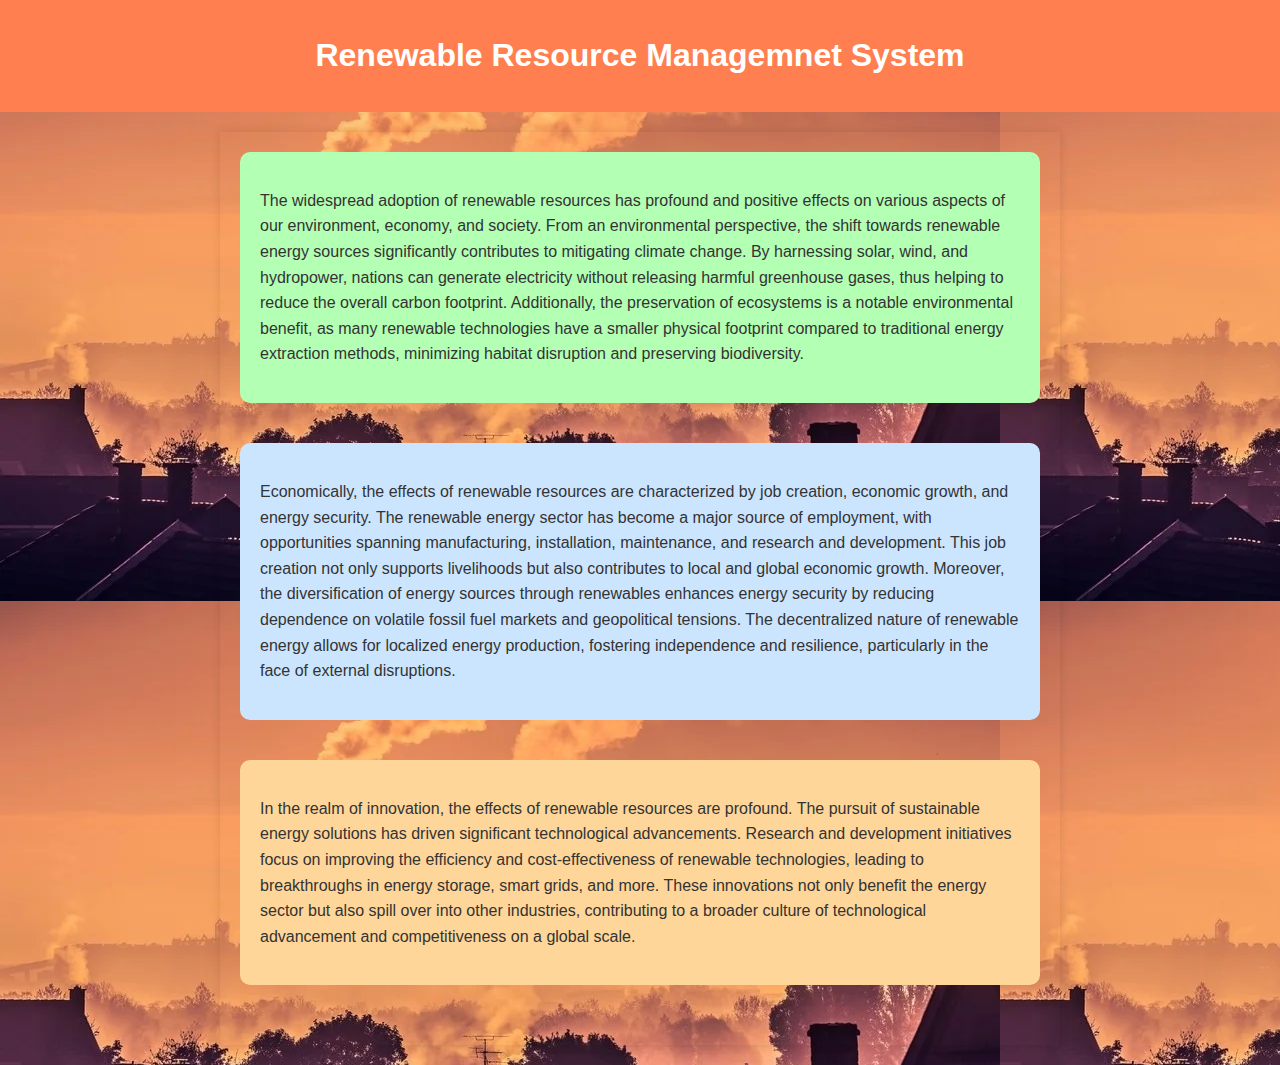
==== eff.html @ 4854a093 "Add files via upload" ====
<!DOCTYPE html>
<html lang="en">
<head>
    <meta charset="UTF-8">
    <meta name="viewport" content="width=device-width, initial-scale=1.0">
    <link rel="stylesheet" href="styles3.css">
    <title>Renewable Resources</title>
</head>
<body>

    <header>
        <h1>Renewable Resource Managemnet System</h1>
    </header>

    <main>
        <section class="fadeIn greenBackground">
            
            <p>The widespread adoption of renewable resources has profound and positive effects on various aspects of our environment, economy, and society. From an environmental perspective, the shift towards renewable energy sources significantly contributes to mitigating climate change. By harnessing solar, wind, and hydropower, nations can generate electricity without releasing harmful greenhouse gases, thus helping to reduce the overall carbon footprint. Additionally, the preservation of ecosystems is a notable environmental benefit, as many renewable technologies have a smaller physical footprint compared to traditional energy extraction methods, minimizing habitat disruption and preserving biodiversity.</section>

        <section class="slideIn blueBackground">
            
            <ul>
                <p>Economically, the effects of renewable resources are characterized by job creation, economic growth, and energy security. The renewable energy sector has become a major source of employment, with opportunities spanning manufacturing, installation, maintenance, and research and development. This job creation not only supports livelihoods but also contributes to local and global economic growth. Moreover, the diversification of energy sources through renewables enhances energy security by reducing dependence on volatile fossil fuel markets and geopolitical tensions. The decentralized nature of renewable energy allows for localized energy production, fostering independence and resilience, particularly in the face of external disruptions.</ul>
        </section>

        <section class="zoomIn orangeBackground">
            
            <p>In the realm of innovation, the effects of renewable resources are profound. The pursuit of sustainable energy solutions has driven significant technological advancements. Research and development initiatives focus on improving the efficiency and cost-effectiveness of renewable technologies, leading to breakthroughs in energy storage, smart grids, and more. These innovations not only benefit the energy sector but also spill over into other industries, contributing to a broader culture of technological advancement and competitiveness on a global scale.</section>
    </main>

</body>
</html>
---- styles3.css ----
body {
    font-family: 'Segoe UI', Tahoma, Geneva, Verdana, sans-serif;
    margin: 0;
    padding: 0;
    background-image: url(effe.webp) ; /* Change to pink */
    color: #333;
}

header {
    background-color:coral;
    color: #fff;
    text-align: center;
    padding: 1em 0;
    position: relative;
}

navList {
    list-style-type: none;
    padding: 0;
    position: absolute;
    top: 10px;
    right: 10px;
}

navList li {
    display: inline-block;
    margin-right: 10px;
}

navList a {
    text-decoration: none;
    color: #fff;
    font-weight: bold;
    font-size: 14px;
    transition: color 0.3s ease-in-out;
}

navList a:hover {
    color: #ffcc00;
}

main {
    max-width: 800px;
    margin: 20px auto;
    padding: 20px;
    background-image: url(bg02.jpg) ;
    box-shadow: 0 0 10px rgba(0, 0, 0, 0.1);
}

section {
    margin-bottom: 40px;
    padding: 20px;
    animation-duration: 1s;
    border-radius: 10px;
}

h2 {
    color: #4CAF50;
    font-family: 'Arial', sans-serif;
    font-size: 24px;
}

ul {
    list-style-type: none;
    padding: 0;
}

li {
    display: inline-block;
    margin-right: 10px;
}

li a {
    text-decoration: none;
    color: #fff;
    font-family: 'Georgia', serif;
    font-size: 18px;
    padding: 10px 20px;
    background-color: #4CAF50;
    border: 2px solid #387f3c; /* Embossed border color */
    border-radius: 5px;
    transition: background-color 0.3s ease-in-out, color 0.3s ease-in-out, transform 0.3s ease-in-out;
}

li a:hover {
    background-color: #387f3c; /* Hover background color */
    color: #fff;
    transform: scale(1.05);
}

p {
    line-height: 1.6;
    font-family: 'Verdana', sans-serif;
}

footer {
    text-align: center;
    padding: 1em 0;
    background-color:black;
    color: #fff;
}

/* CSS Animations */
@keyframes fadeIn {
    from {
        opacity: 0;
    }
    to {
        opacity: 1;
    }

}

@keyframes slideIn {
    from {
        transform: translateY(-20px);
        opacity: 0;
    }
    to {
        transform: translateY(0);
        opacity: 1;
    }
}

@keyframes zoomIn {
    from {
        transform: scale(0.9);
        opacity: 0;
    }
    to {
        transform: scale(1);
        opacity: 1;
    }
}

/* Background Colors */
.greenBackground {
    background-color: #b3ffb3;
}

.blueBackground {
    background-color: #cce5ff;
}

.orangeBackground {
    background-color: #ffd699;
}

.fadeIn greenBackground {
    backdrop-filter: blur(5px);
}
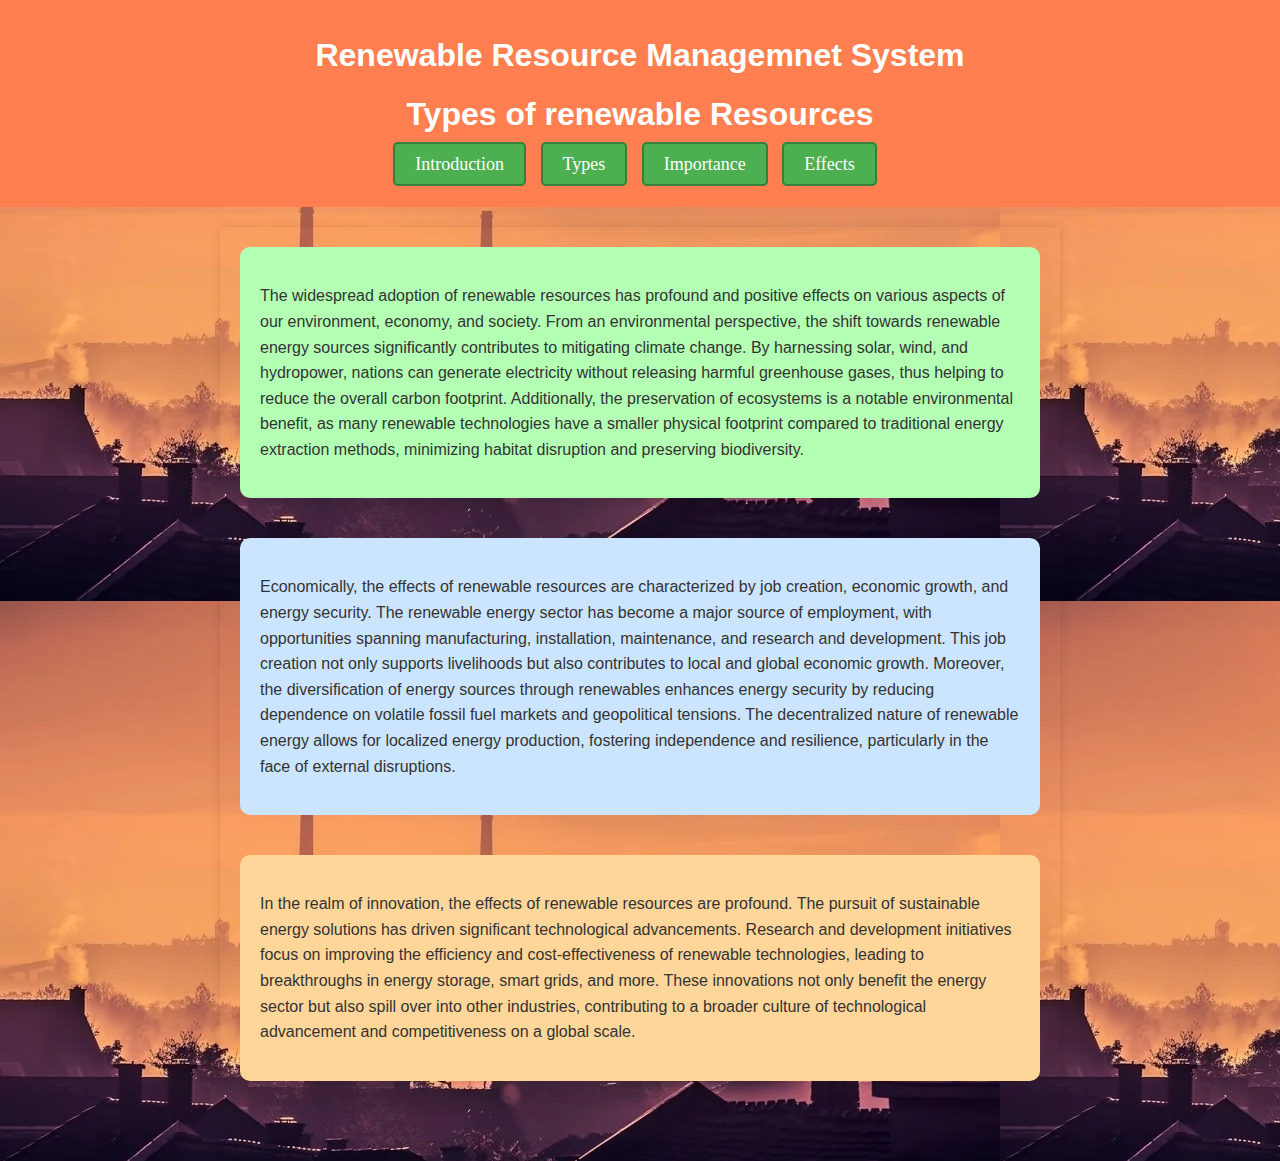
==== commit 01d0e86c: "Update eff.html" ====
--- a/eff.html
+++ b/eff.html
@@ -10,6 +10,13 @@
 
     <header>
         <h1>Renewable Resource Managemnet System</h1>
+        <h1>Types of renewable Resources</h1>
+          <ul class="navList">
+            <li><a href="index.html">Introduction</a></li>
+            <li><a href="types.html">Types</a></li>
+            <li><a href="imp.html">Importance</a></li>
+            <li><a href="eff.html">Effects</a></li>
+        </ul>
     </header>
 
     <main>
